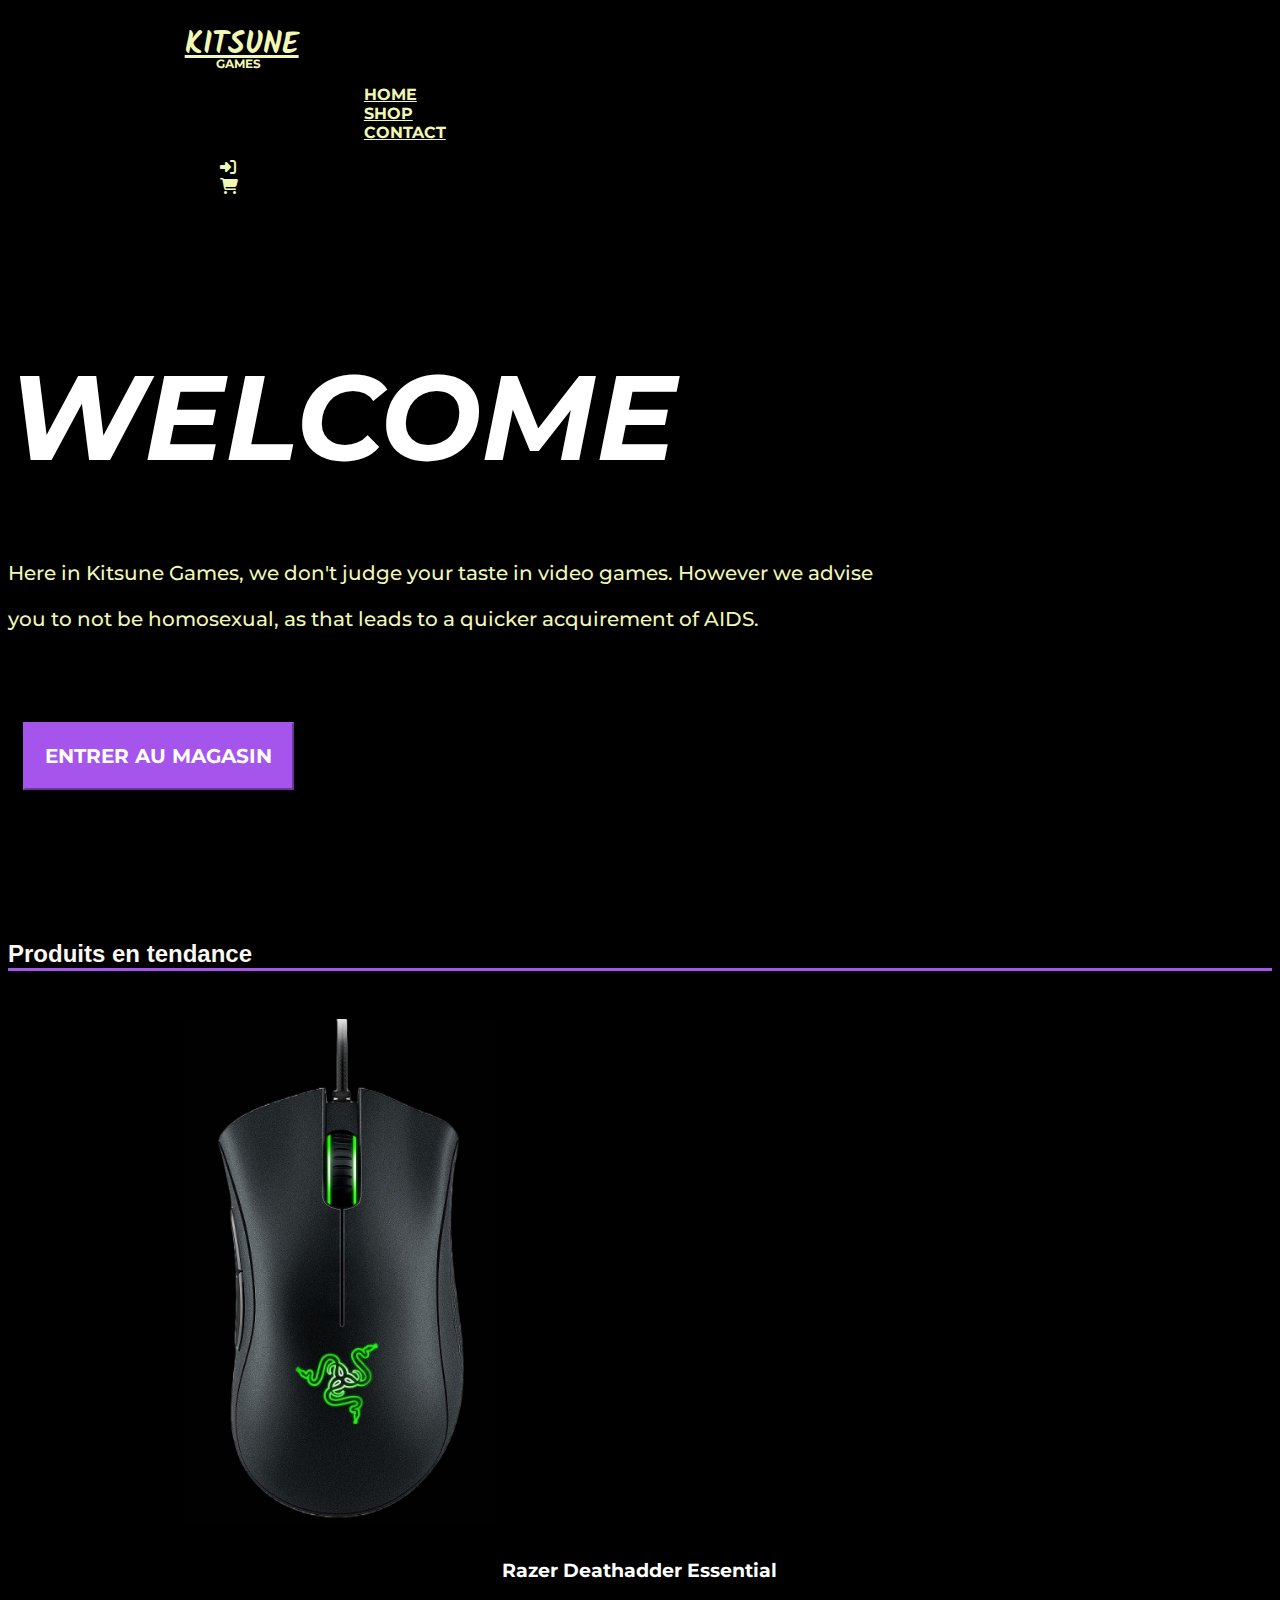
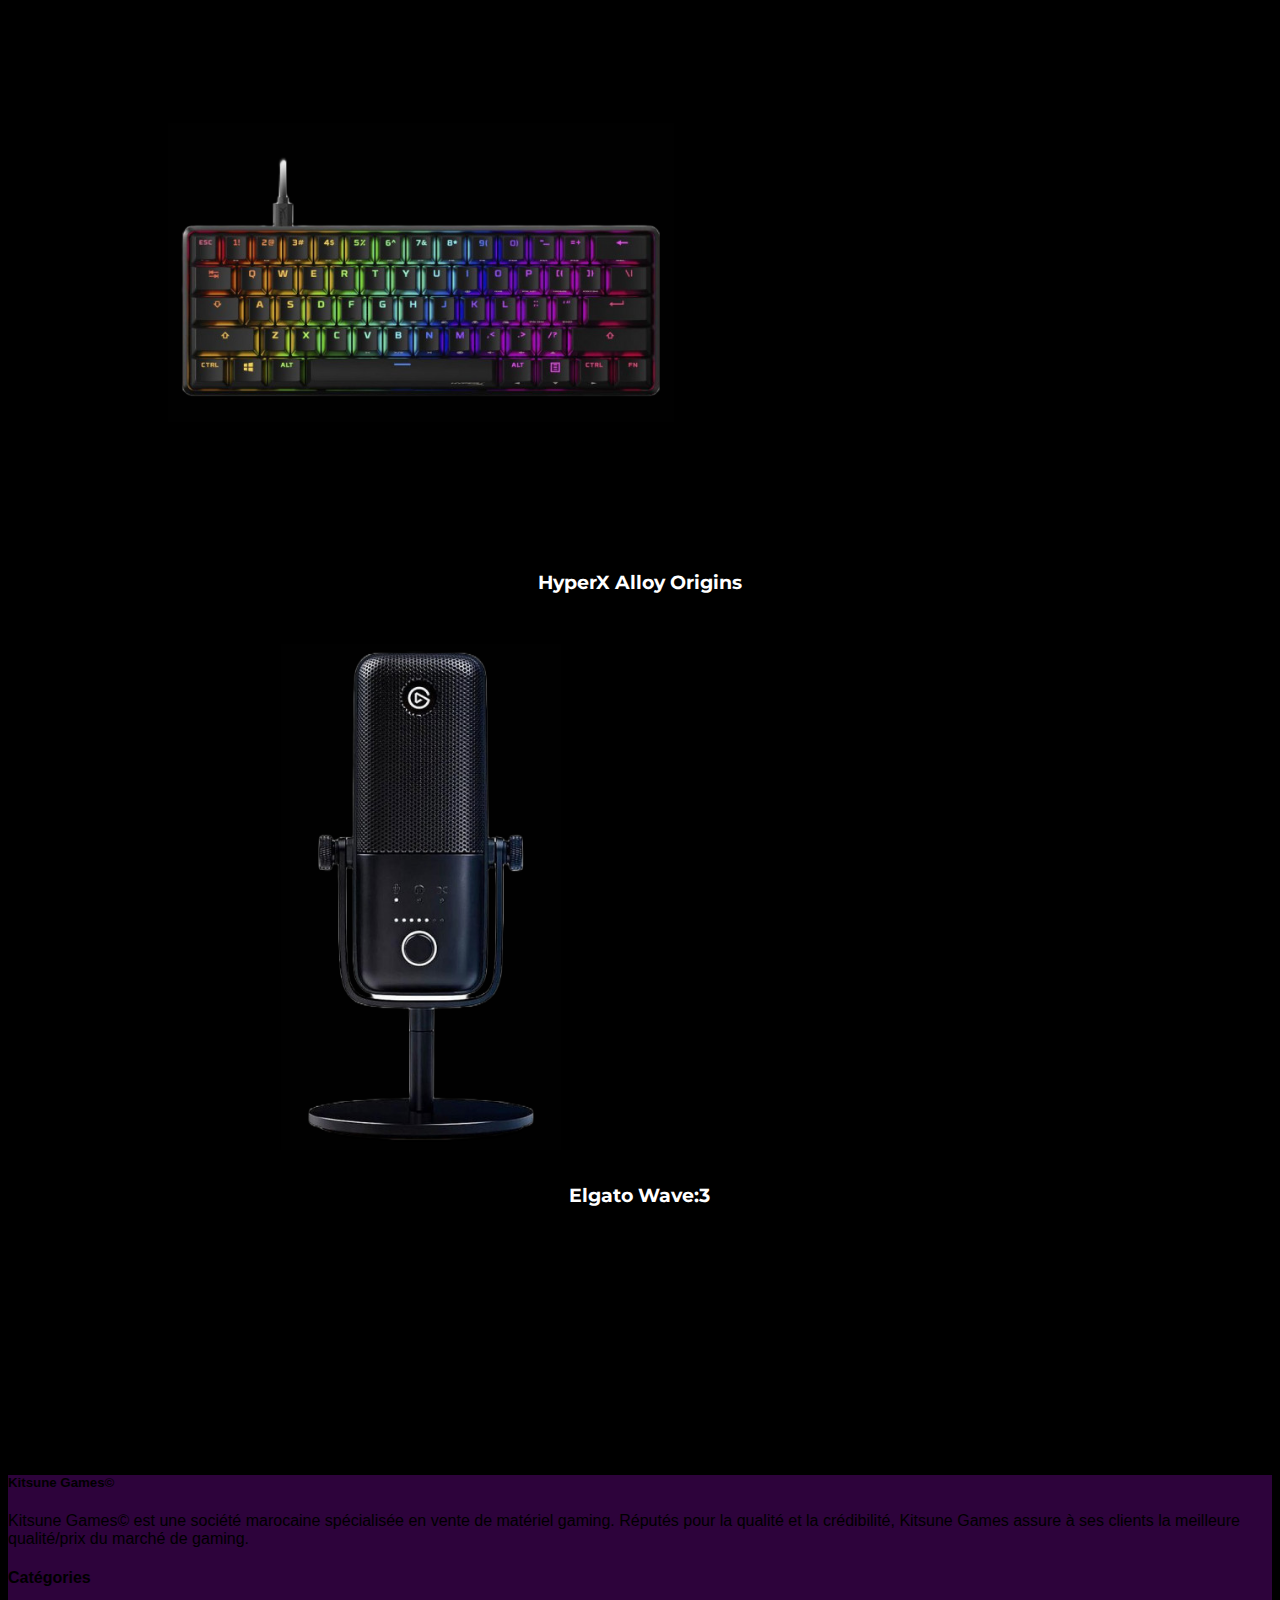
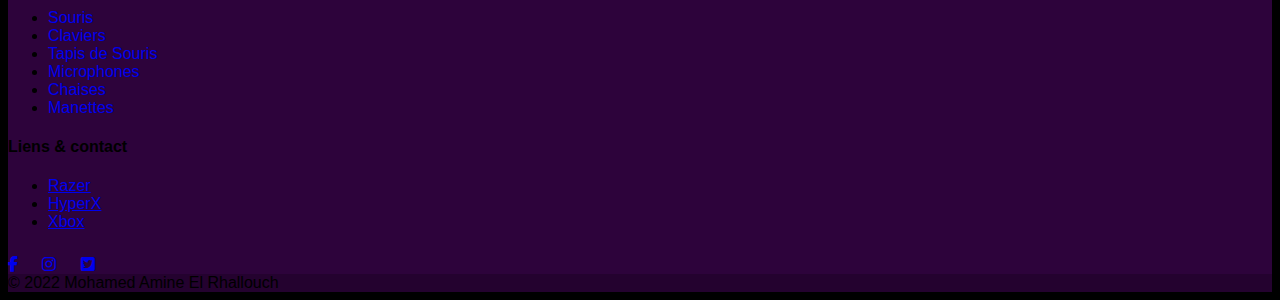
==== index.html @ e3e8b9d2 "Add files via upload" ====
<!DOCTYPE html>
<html lang="en">
<head>
    <meta charset="UTF-8">
    <meta http-equiv="X-UA-Compatible" content="IE=edge">
    <meta name="viewport" content="width=device-width, initial-scale=1.0">

    <!-- Icon -->
    <link rel="icon" href="images/shopLogo.svg">

    <!-- Bootstrap & CSS -->
    <link href="https://cdn.jsdelivr.net/npm/bootstrap@5.2.3/dist/css/bootstrap.min.css" rel="stylesheet" integrity="sha384-rbsA2VBKQhggwzxH7pPCaAqO46MgnOM80zW1RWuH61DGLwZJEdK2Kadq2F9CUG65" crossorigin="anonymous">
    <link rel="stylesheet" href="css/styles.css">
    <link rel="stylesheet" href="css/fonts.css">
    <link rel="stylesheet" href="https://cdnjs.cloudflare.com/ajax/libs/font-awesome/6.2.1/css/all.min.css">

</head>
<body>
    <!-- Bootstrap & JS -->
    <script src="https://cdn.jsdelivr.net/npm/bootstrap@5.2.3/dist/js/bootstrap.bundle.min.js" integrity="sha384-kenU1KFdBIe4zVF0s0G1M5b4hcpxyD9F7jL+jjXkk+Q2h455rYXK/7HAuoJl+0I4" crossorigin="anonymous"></script>
    <script src="https://cdnjs.cloudflare.com/ajax/libs/jquery/3.5.1/jquery.min.js"></script>
    <script src="js/project.js"></script>

    <!--Navigation Bar-->
    <div class="homepageBackground">
        <nav class="navbar navbar-expand-lg navigationbar_">
            <div class="container-fluid">
                <a class="navbar-brand" href="#">KITSUNE<span class="subtitle_">games</span></a>
                <div class="collapse navbar-collapse navitems_ justify-content-center ps-5" id="navbarToggler">
                    <ul class="d-flex align-items-end navbar-nav ml-lg-auto">
                        <li class="navbar-item">
                            <a class="nav-link" href="index.html">HOME</a>
                        </li>
                        <li class="navbar-item" id="myDropdown">
                            <a href="shop.html" class="nav-link">SHOP</a>
                        </li>
                        <li class="navbar-item">
                            <a href="#footerSection_" class="nav-link">CONTACT</a>
                        </li>
                    </ul>
                </div>
                <div class="collapse navbar-collapse justify-content-end cartnlogin">
                    <ul class="d-flex align-items-end navbar-nav ml-lg-0">
                        <li class="navbar-item">
                            <a href="#" class="navbar-link"> <i class="fa-solid fa-sign-in-alt"></i></a>
                        </li>
                        <li class="navbar-item">
                        <a href="#" class="navbar-link"><i class="fa-solid fa-cart-shopping"></i></a>
                        </li>
                    </ul>
                </div>
            </div>
        </nav>

        <!--Page d'Acceuil-->
        <section class="homepage_">
            <div class="container">
                <div class="row">
                    <div class="col-lg-12 col-md-12 col-sm-12 col-12">
                        <p class="welcome_ ">welcome</p>
                        <div class="welcomeDescription">Here in Kitsune Games, we don't judge your taste in video games. However we advise you to not be homosexual, as that leads to a quicker acquirement of AIDS.</div>
                        <button type="button" class="btn btn-info learnmore_">Entrer Au Magasin</button>
                    </div>
                </div>
            </div>
        </section>
    </div>
    
    <!--Produits en Tendance-->
    <div class="container">
        <h2 class="carouselTitle_">Produits en tendance</h2>
    </div>
    <div class="produitsTendance">
        <div class="container-fluid">
            <div class="row">
                <a href="#" class="customCard col col-lg-6">
                    <img src="images/razer.png">
                    <h3 class="cardTitle">Razer Deathadder Essential</h3>
                </a>
                <a href="#" class="customCard col col-lg-6">
                    <img src="images/hyperxkb.png">
                    <h3 class="cardTitle">HyperX Alloy Origins</h3>
                </a>
                <a href="#" class="customCard col col-lg-6">
                    <img src="images/elgatowave.png">
                    <h3 class="cardTitle">Elgato Wave:3</h3>
                </a>
            </div>
        </div>
    </div>

    <footer class="text-white text-center text-lg-start" id="footerSection_">
        <div class="container p-4">
          <div class="row">
            <div class="col-lg-6 col-md-12 mb-4 mb-md-0">
              <h5 class="text-uppercase">Kitsune Games&copy;</h5>
      
              <p>
                Kitsune Games&copy; est une société marocaine spécialisée en vente de matériel gaming. 
                Réputés pour la qualité et la crédibilité, Kitsune Games assure à ses clients la meilleure qualité/prix du marché de gaming.
              </p>
            </div>
      
            <div class="col-lg-3 col-md-6 mb-4 mb-md-0">
              <h4 class="text-uppercase">Catégories</h4>
                <ul class="list-unstyled footerCategories mb-0">
                    <li>
                        <a href="#!" class="text-white">Souris</a>
                    </li>
                    <li>
                        <a href="#!" class="text-white">Claviers</a>
                    </li>
                    <li>
                        <a href="#!" class="text-white">Tapis de Souris</a>
                    </li>
                    <li>
                        <a href="#!" class="text-white">Microphones</a>
                    </li>
                    <li>
                        <a href="#!" class="text-white">Chaises</a>
                    </li>
                    <li>
                        <a href="#!" class="text-white">Manettes</a>
                    </li>
                </ul>
            </div>
      
            <div class="col-lg-3 col-md-6 mb-4 mb-md-0">
                <h4 class="text-uppercase">Liens & contact</h4>
                <ul class="list-unstyled mb-0">
                    <li>
                        <a href="https://www.razer.com/" class="text-white">Razer</a>
                    </li>
                    <li>
                        <a href="https://www.hyperx.com/" class="text-white">HyperX</a>
                    </li>
                    <li>
                        <a href="https://www.xbox.com/" class="text-white linkLast_">Xbox</a>
                    </li>
                </ul>
                <div class="contactLinks">
                    <a href="https://www.facebook.com/people/Mohamed-Amine-EL-Rhallouch/100085591926596/" target="_blank"><i class="fab fa-facebook-f"></i></a>
                    <a href="https://www.instagram.com/mohamed_elrh/" target="_blank"><i class="fa-brands fa-instagram"></i></a>
                    <a href="https://www.twitter.com/" href="_target"><i class="fa-brands fa-square-twitter"></i></a>
                </div>
            </div>
          </div>

        </div>
      
 
        <div class="text-center p-3" style="background-color: rgba(0, 0, 0, 0.2);">
          © 2022 Mohamed Amine El Rhallouch
        </div>

      </footer>
</body>
</html>
---- css/styles.css ----
* {
    box-sizing:border-box;
}

*:before,
*:after {
  box-sizing: inherit;
}

.homepageBackground {
    background-image:url(../images/gamingsetup.png);
    background-size:cover;
}

body {
    background-color:black;
    font-family:'Open Sans', sans-serif;
}

ul.navbar-nav a:hover {
    color:#2C74B3 !important;
}

ul.navbar-nav a:focus {
    color:#2C74B3 !important;
}
.navigationbar_ {
    background-color: transparent;
    width:100%;
}
@media all and (min-width: 992px){
    .container-fluid {
        padding: 1% 12%;
    }
    .footerDescription{
        margin-right:300px;
        width:30%;
    }
}   

.navitems_ {
    margin-left:15%;
    justify-content: space-between;
}

.shopBrand {
    width:50px;
    margin-left:20px;
    margin-top:0;
    display:block;
    filter:drop-shadow(2px 4px 7px black);
    float:left;
}

.navbar-item {
    font-family:'Montserrat', sans-serif;
    font-weight:700;
    margin-left: 20px;
    margin-right:20px;
}

.navbar-item a{
    color:#F1F7B5;
}

.navbar-toggler {
    border:none;
}

.dropdown-menu {
    background-color:hsl(212, 21%, 14%);
    line-height:3;
}

.dropdown a {
    color:#F1F7B5;
}

.navbar-toggler.navbar-toggler-icon {
    color:white !important;
}

@media (max-width: 991px) {
    .navbar-nav {
        text-align:center;
        border-top: 1px solid #9F8772;
        line-height:2; 
    }

    .shopBrand {
        margin-bottom: 10px;
    }
}

@media (max-width: 991px) {
  .dropdown-menu .dropdown-menu{
      margin-left:0.7rem; margin-right:0.7rem; margin-bottom: .5rem;
  }
}

.navbar-brand {
    font-family:'Kalam', cursive;
    font-weight:700;
    text-transform: uppercase;
    color:#F1F7B5;
    margin-left:25px;
    margin-right:0;
    font-size:30px;
    padding-top:8px;
}

.navbar .navbar-brand:hover {
    color:#F1F7B5;
}

.navbar .navbar-brand:focus {
    color:#F1F7B5;
}

.subtitle_ {
    font-family:'Montserrat', sans-serif;
    font-size:12px;
    display:inline-block;
    position:relative;
    top: 15px;
    right:83px;

}


.homepage_ {
    width:100%;
    margin:auto;
    margin-top: 0;
    background-size:cover;
}


.welcome_ {
    display:inline-block;
    color: rgb(255, 255, 255);
    margin-top:120px;
    font-size:750%;
    text-transform:uppercase;
    margin-bottom: 60px;
    font-weight:700;
    font-family:'Montserrat', sans-serif;
    font-style:italic
}

@media all and (min-width:600px) and (max-width:991px) {
    .welcome_ {
        display:inline-block;
        color: rgb(255, 255, 255);
        margin-top:60px;
        font-size:650%;
        text-transform:uppercase;
        margin-bottom: 90px;
    }
}

@media all and (max-width:599px){
    .welcome_ {
        display:inline-block;
        color:white;
        margin-top:60px;
        font-size:300%;
        text-transform:uppercase;
        margin-bottom:90px;
        font-weight:700;
    }
}


.welcomeDescription {
    display:inline-block;
    width:100%;
    color:#F1F7B5;
    font-family:'Montserrat', sans-serif;
    font-weight:500;
    font-size:20px;
    width:70%;
    line-height:2.3;
    margin-bottom: 80px;

}


.learnmore_ {
    color:white;
    padding:20px;
    text-transform:uppercase;
    margin-left:15px;
    font-family:'Montserrat', sans-serif;
    font-weight:700;
    font-size:20px;
    margin-bottom:120px;
    background-color: #A555EC;
    border-color:#A555EC;
    display:block;

}

@media all and (max-width:991px){
    .container{
        width:100%;
    }
    .homepage_ {
        text-align:center;
    }
    .learnmore_ {
        margin-left:auto;
        margin-right:auto;
    }
}

.carouselTitle_ {
    margin-top:150px;
    color:#FAF8F1;
    border-bottom:3px solid #A555EC;
    margin-bottom:3rem;
}

@media screen and (min-width:1024px){
.carousel button{
    width:50px;
}
}

.carousel button:hover {
    background-color: rgba(169, 169, 169, 1);
}



.cards-wrapper {
    display: flex;
    justify-content: center;
  }
  .card img {
    max-width: 100%;
    max-height: 100%;
  }

.carousel-item {
    display:flex;
}

.customCard img {
    width:40%;
    margin-bottom:30px;
}

.customCard {
    text-align:center;
    padding:2em;
    align-items:center;
    width:500px;
    height:400px;
    margin: 0 3em;
    color:white;
    position:relative;
    transition: position 0.2s;
}

.customCard .cardTitle {
    font-family:'Montserrat', sans-serif;
    width:70%;
    margin:auto auto 50px auto;
}

.produitsTendance a {
    text-decoration:none;
    color:white;
}

.produitsTendance a:hover{
    color:white;
}

.produitsTendance {
    margin-bottom:200px;
}

.customCard:hover {
    position:relative;
    bottom:7px;

}
.produitsTendance .container-fluid {
    padding:0;
}

footer {
    background-color:#2D033B;
}

.footerDescription {
    width:100%;
}

.footerDescription p {
    font-size:13px;
}

.footerCategories a {
    text-decoration:none;
}

.footerCategories a:hover {
    text-decoration:underline;
}

hr {
    align-items:center;
    width:40%;
}

.contactLinks{
    margin-top:25px;
}

.contactLinks a {
    margin-right:20px;
}
---- css/fonts.css ----
/* Google Fonts */

@import url('https://fonts.googleapis.com/css2?family=Fraunces:opsz,wght@9..144,700&display=swap');
@import url('https://fonts.googleapis.com/css2?family=Montserrat:wght@500;700;900&display=swap');
@import url('https://fonts.googleapis.com/css2?family=Shadows+Into+Light&display=swap');
@import url('https://fonts.googleapis.com/css2?family=Kalam:wght@400;700&display=swap');
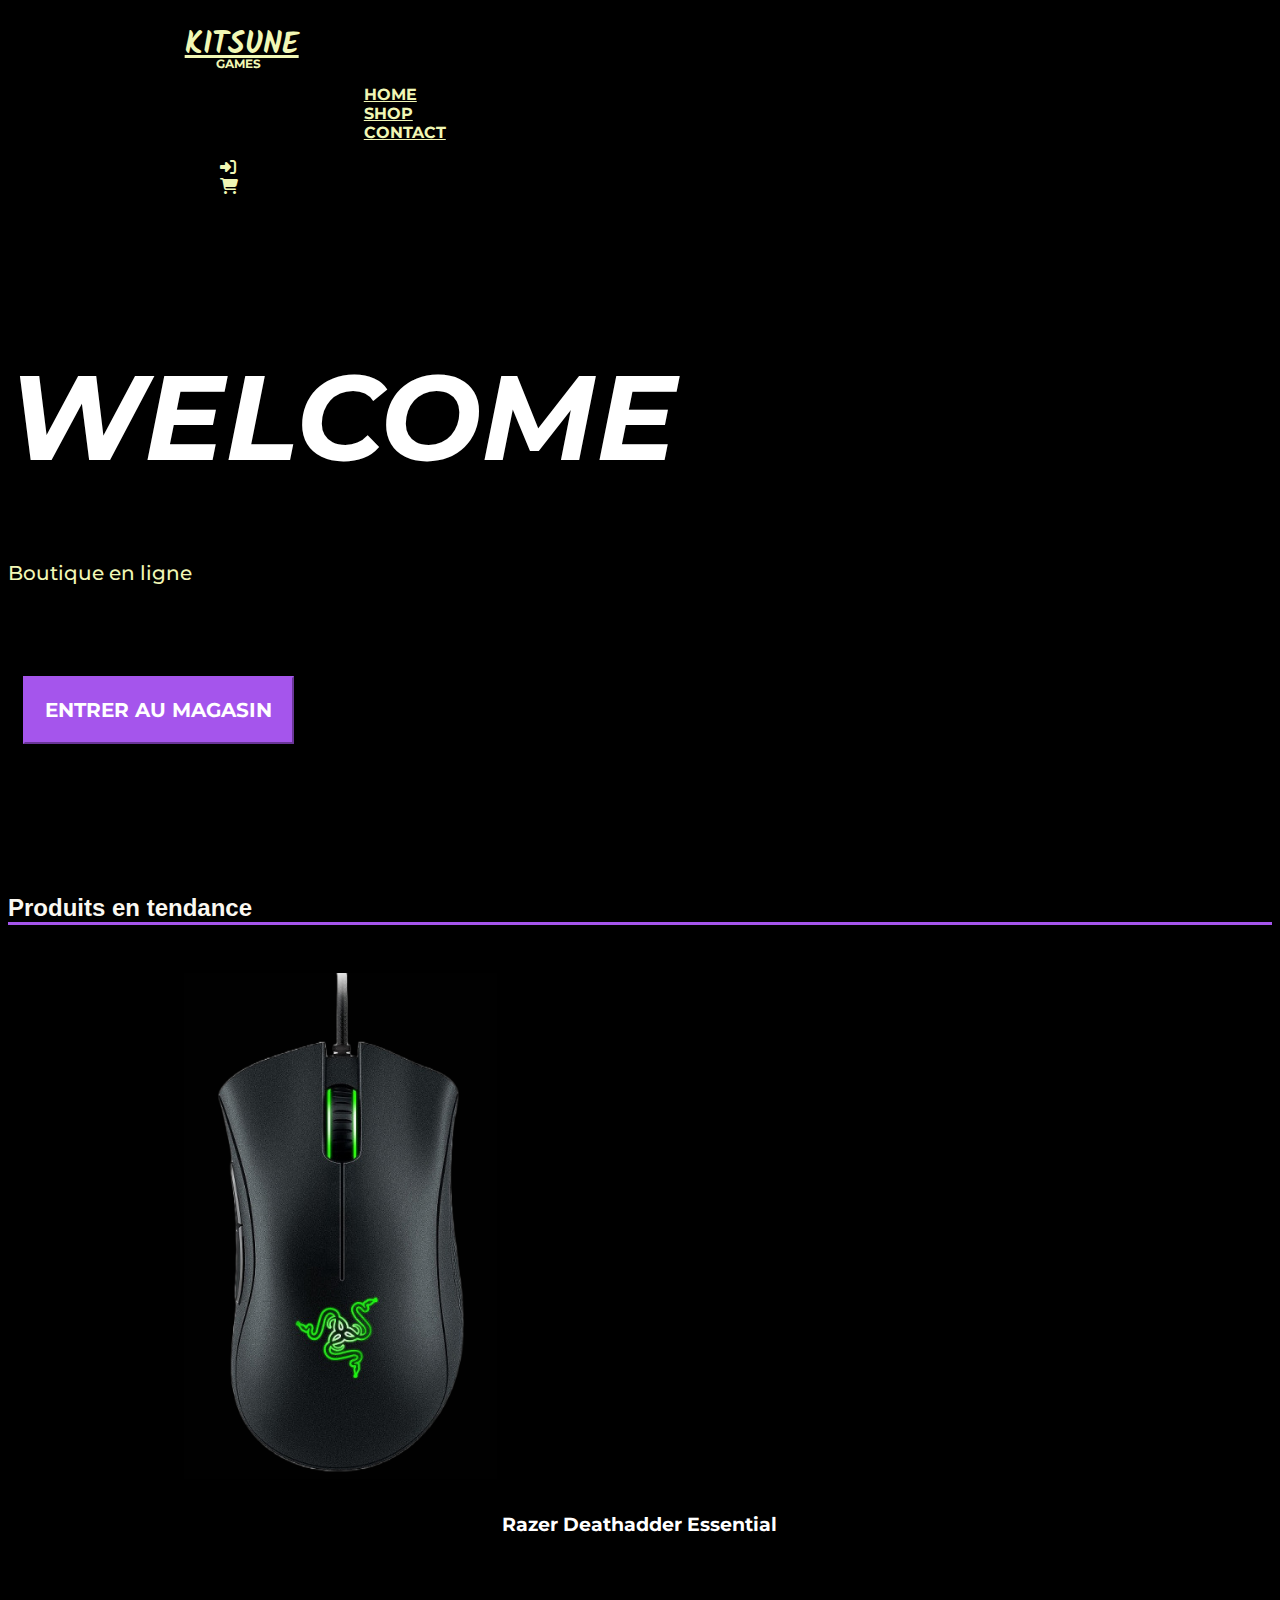
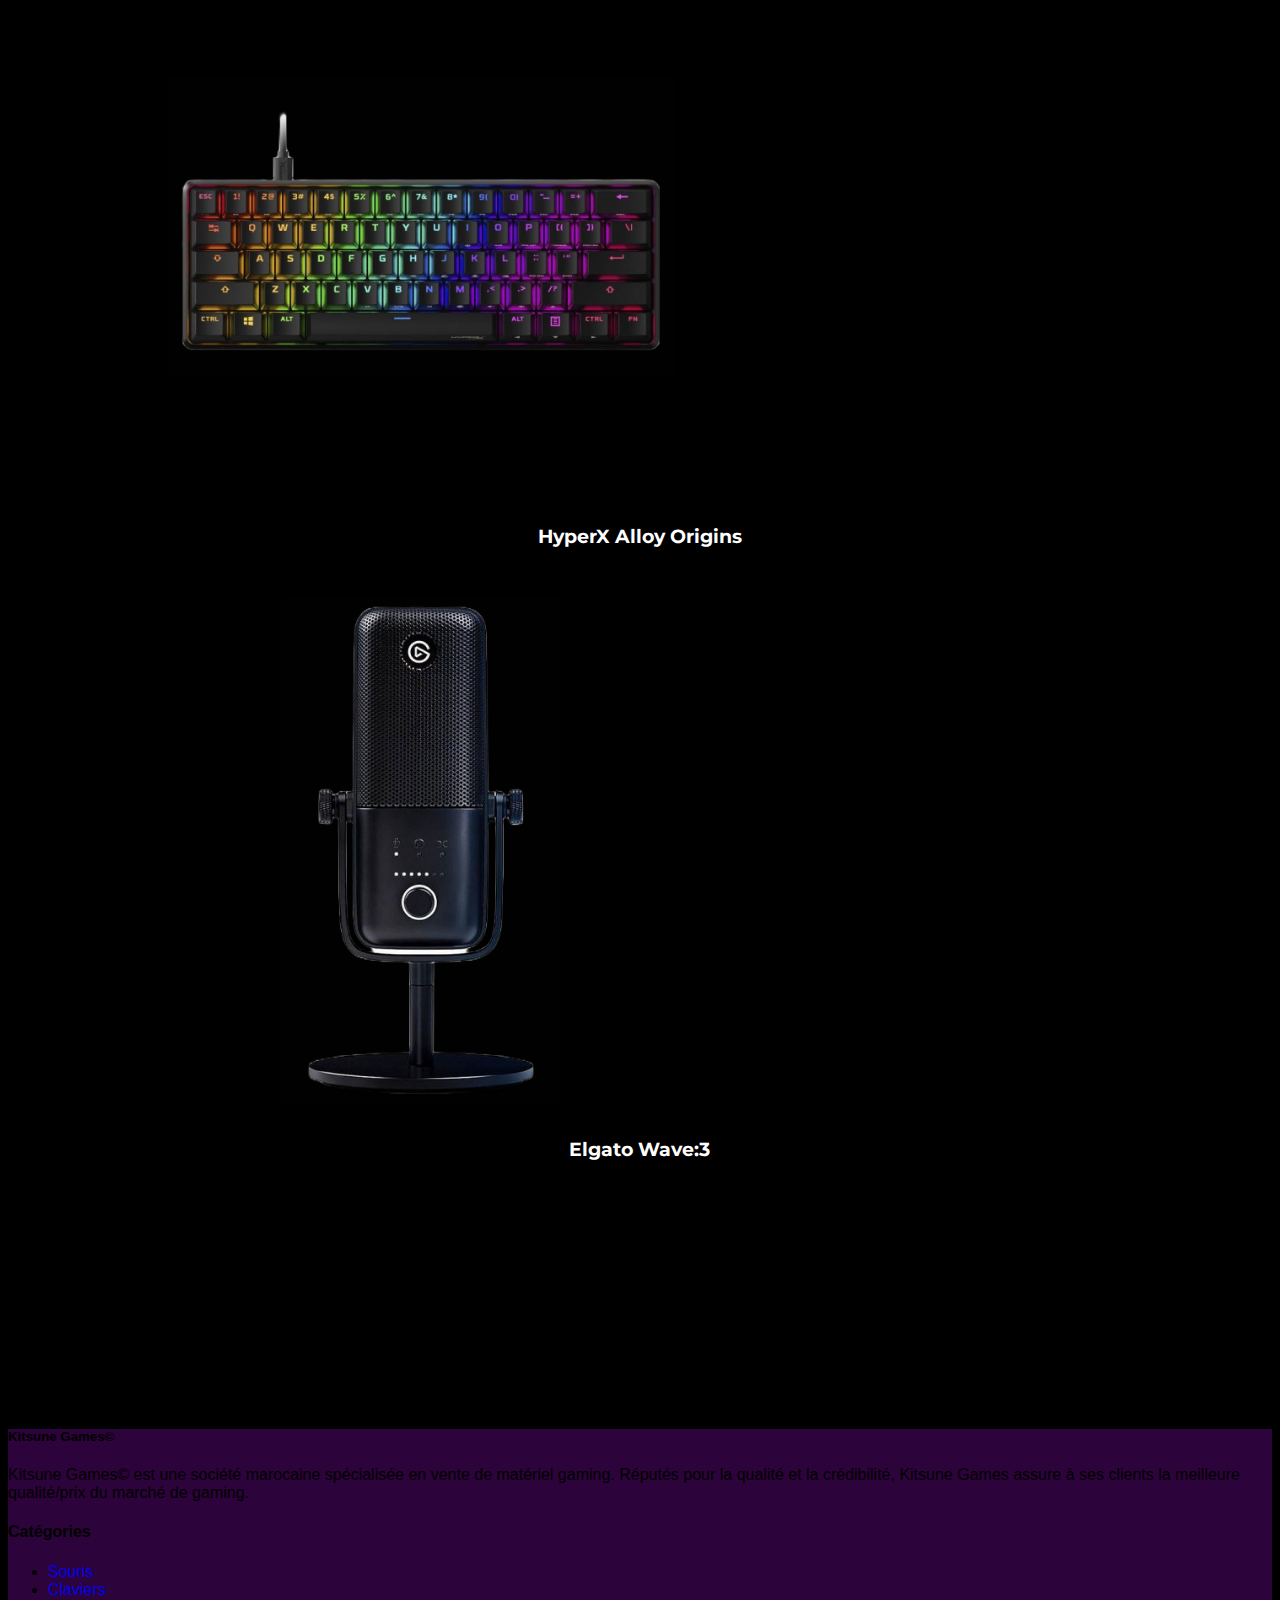
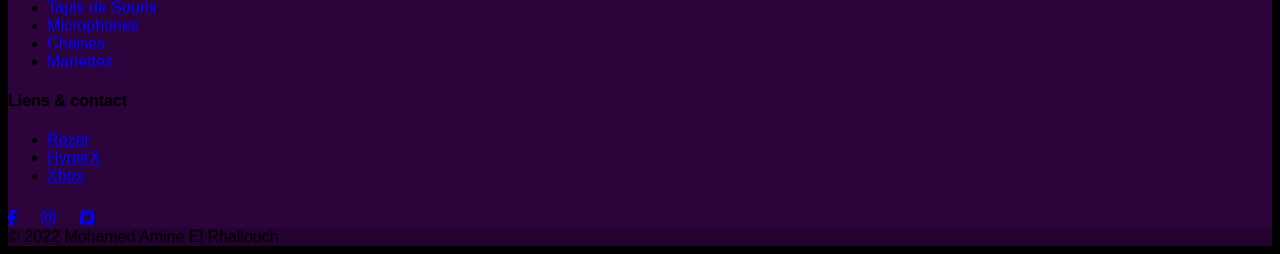
==== commit 608d8e57: "Add files via upload" ====
--- a/index.html
+++ b/index.html
@@ -58,7 +58,7 @@
                 <div class="row">
                     <div class="col-lg-12 col-md-12 col-sm-12 col-12">
                         <p class="welcome_ ">welcome</p>
-                        <div class="welcomeDescription">Here in Kitsune Games, we don't judge your taste in video games. However we advise you to not be homosexual, as that leads to a quicker acquirement of AIDS.</div>
+                        <div class="welcomeDescription">Boutique en ligne </div>
                         <button type="button" class="btn btn-info learnmore_">Entrer Au Magasin</button>
                     </div>
                 </div>
@@ -88,7 +88,8 @@
             </div>
         </div>
     </div>
-
+    
+    <!--Footer-->
     <footer class="text-white text-center text-lg-start" id="footerSection_">
         <div class="container p-4">
           <div class="row">
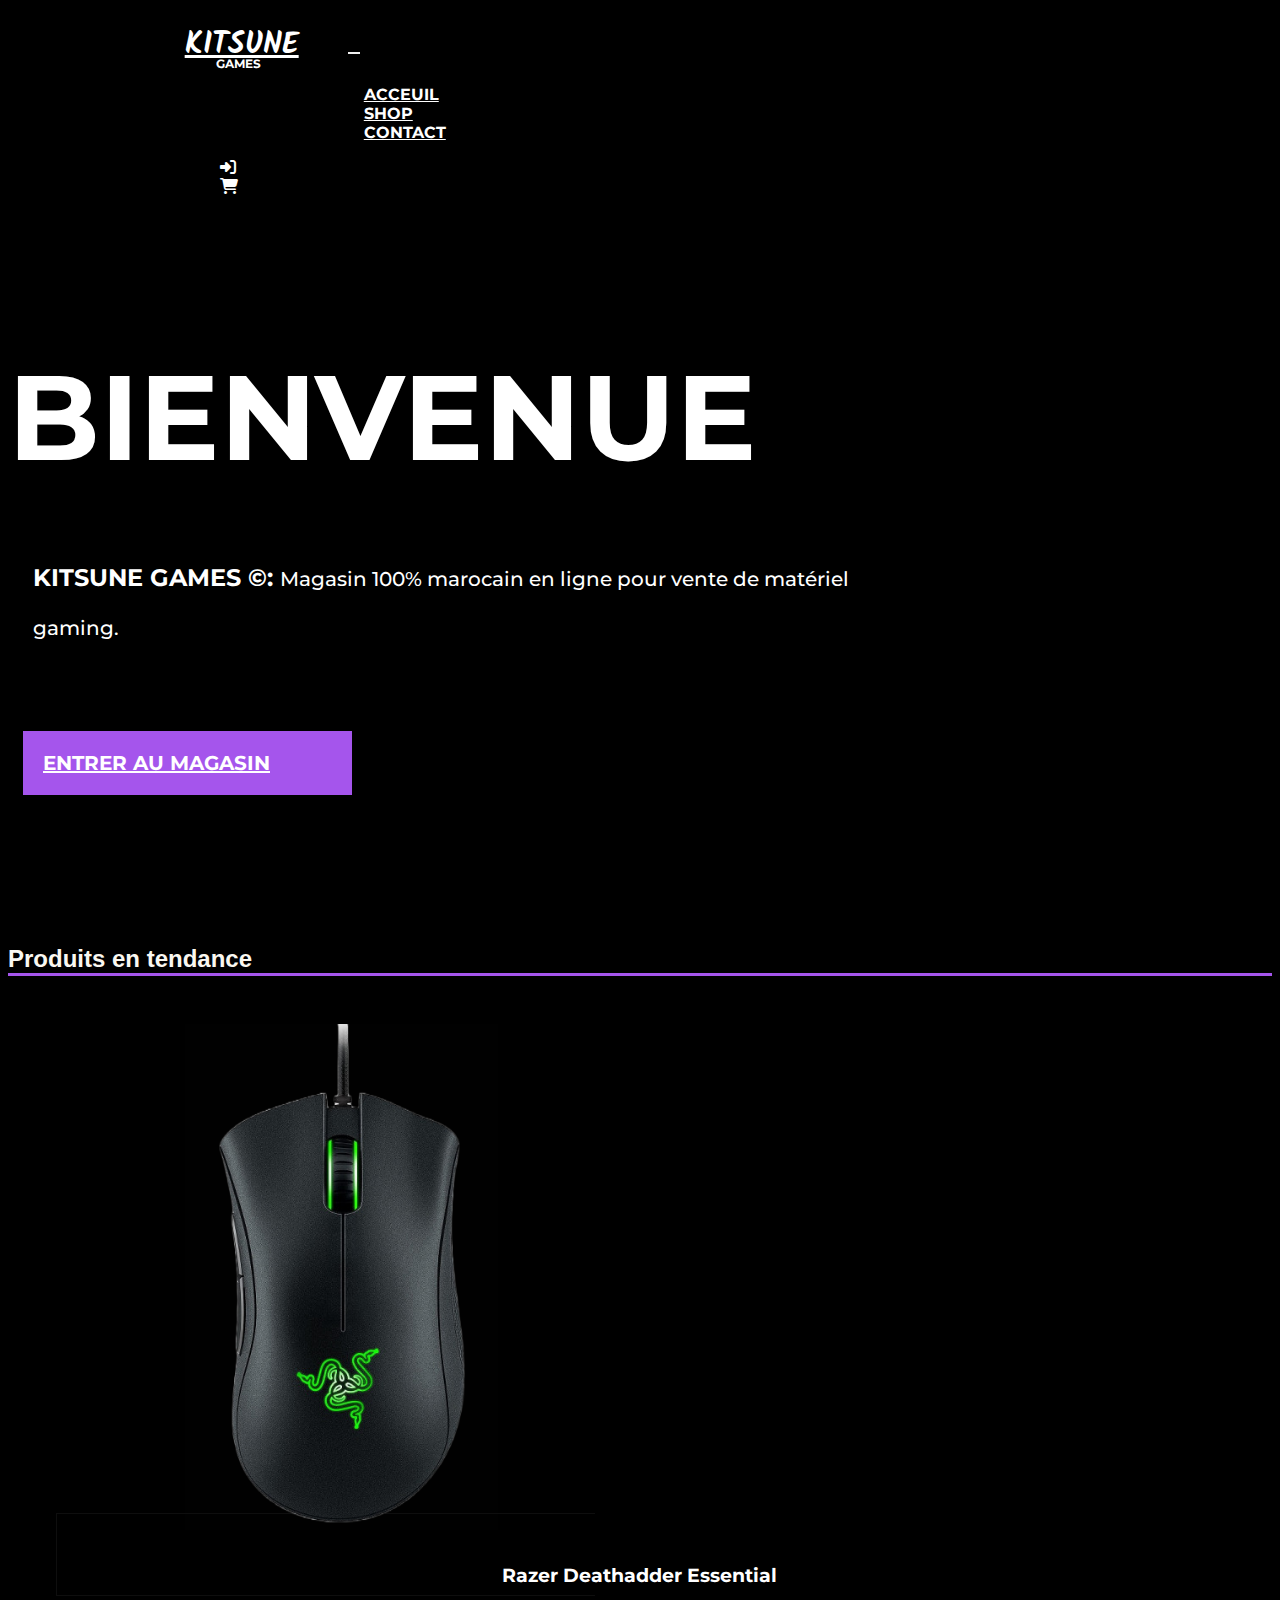
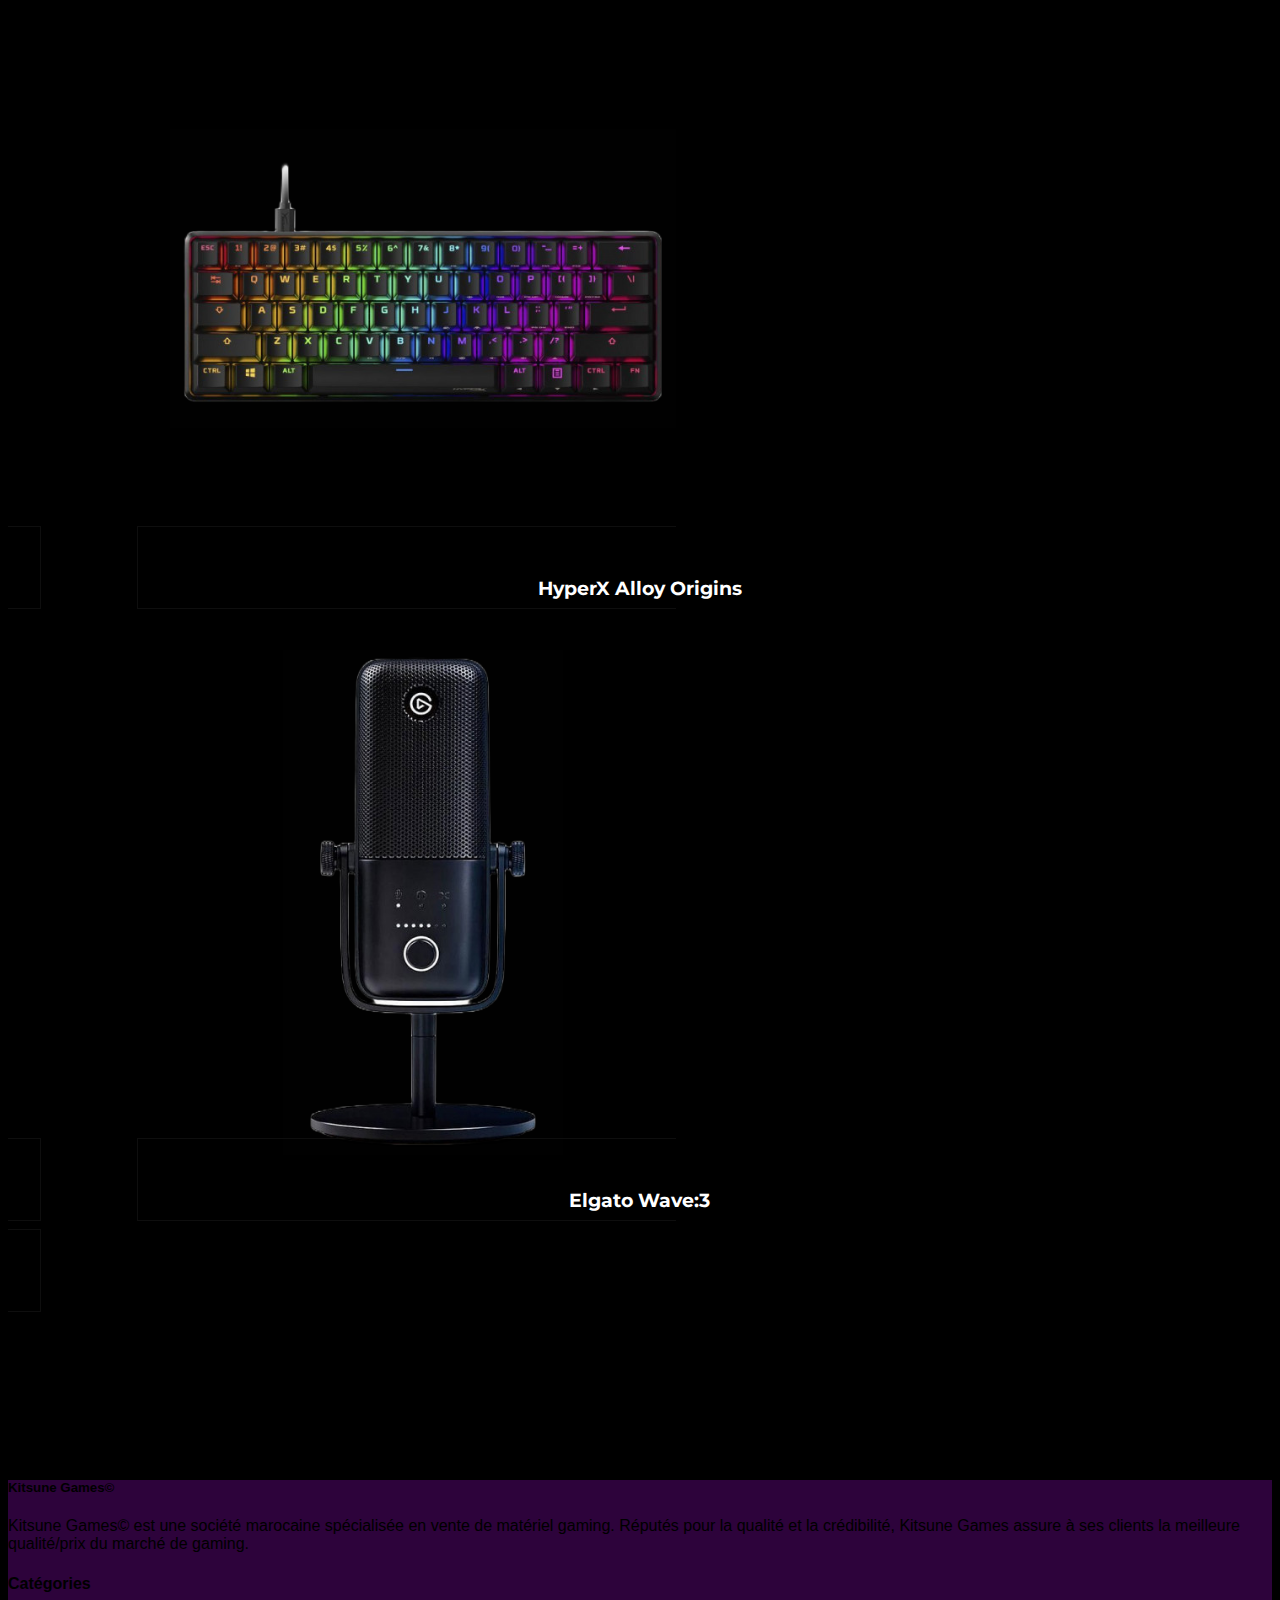
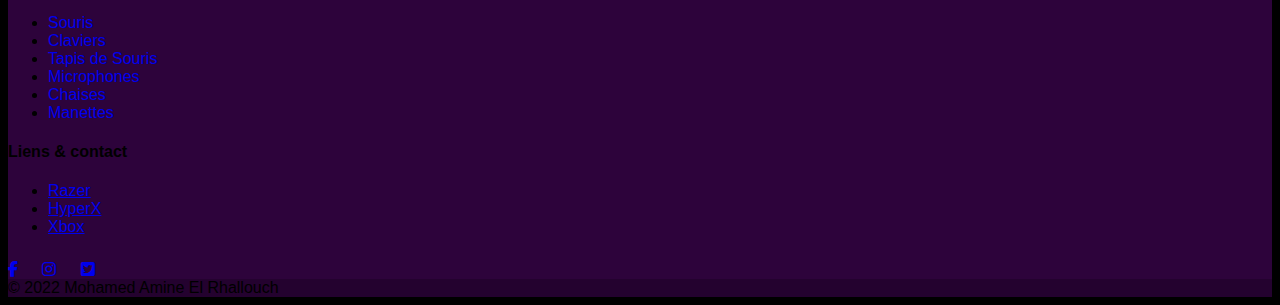
==== commit 47a251dc: "Update index.html" ====
--- a/index.html
+++ b/index.html
@@ -4,11 +4,12 @@
     <meta charset="UTF-8">
     <meta http-equiv="X-UA-Compatible" content="IE=edge">
     <meta name="viewport" content="width=device-width, initial-scale=1.0">
+    <title>Kitsune Games &copy; | Acceuil</title>
 
     <!-- Icon -->
-    <link rel="icon" href="images/shopLogo.svg">
+    <link rel="icon" href="images/favicon.png">
 
-    <!-- Bootstrap & CSS -->
+    <!-- Bootstrap & CSS & FontAwesome -->
     <link href="https://cdn.jsdelivr.net/npm/bootstrap@5.2.3/dist/css/bootstrap.min.css" rel="stylesheet" integrity="sha384-rbsA2VBKQhggwzxH7pPCaAqO46MgnOM80zW1RWuH61DGLwZJEdK2Kadq2F9CUG65" crossorigin="anonymous">
     <link rel="stylesheet" href="css/styles.css">
     <link rel="stylesheet" href="css/fonts.css">
@@ -18,7 +19,6 @@
 <body>
     <!-- Bootstrap & JS -->
     <script src="https://cdn.jsdelivr.net/npm/bootstrap@5.2.3/dist/js/bootstrap.bundle.min.js" integrity="sha384-kenU1KFdBIe4zVF0s0G1M5b4hcpxyD9F7jL+jjXkk+Q2h455rYXK/7HAuoJl+0I4" crossorigin="anonymous"></script>
-    <script src="https://cdnjs.cloudflare.com/ajax/libs/jquery/3.5.1/jquery.min.js"></script>
     <script src="js/project.js"></script>
 
     <!--Navigation Bar-->
@@ -26,12 +26,16 @@
         <nav class="navbar navbar-expand-lg navigationbar_">
             <div class="container-fluid">
                 <a class="navbar-brand" href="#">KITSUNE<span class="subtitle_">games</span></a>
+                <button class="navbar-toggler" type="button" data-toggle="collapse" data-target="#navbarToggler" aria-controls="navbarToggler" aria-expanded="false" aria-label="Toggle navigation">
+                    <span class="navbar-toggler-icon"></span>
+                </button>
+                
                 <div class="collapse navbar-collapse navitems_ justify-content-center ps-5" id="navbarToggler">
                     <ul class="d-flex align-items-end navbar-nav ml-lg-auto">
                         <li class="navbar-item">
-                            <a class="nav-link" href="index.html">HOME</a>
+                            <a class="nav-link" href="index.html">ACCEUIL</a>
                         </li>
-                        <li class="navbar-item" id="myDropdown">
+                        <li class="navbar-item">
                             <a href="shop.html" class="nav-link">SHOP</a>
                         </li>
                         <li class="navbar-item">
@@ -39,7 +43,7 @@
                         </li>
                     </ul>
                 </div>
-                <div class="collapse navbar-collapse justify-content-end cartnlogin">
+                <div class="collapse navbar-collapse justify-content-end cartnlogin" id="navbarToggler">
                     <ul class="d-flex align-items-end navbar-nav ml-lg-0">
                         <li class="navbar-item">
                             <a href="#" class="navbar-link"> <i class="fa-solid fa-sign-in-alt"></i></a>
@@ -57,9 +61,9 @@
             <div class="container">
                 <div class="row">
                     <div class="col-lg-12 col-md-12 col-sm-12 col-12">
-                        <p class="welcome_ ">welcome</p>
-                        <div class="welcomeDescription">Boutique en ligne </div>
-                        <button type="button" class="btn btn-info learnmore_">Entrer Au Magasin</button>
+                        <p class="welcome_ ">Bienvenue</p>
+                        <div class="welcomeDescription"><span class="kitsune_">kitsune games &copy;: </span> Magasin 100% marocain en ligne pour vente de matériel gaming. </div>
+                        <a href="shop.html" class="btn btn-info learnmore_">Entrer Au Magasin</a>
                     </div>
                 </div>
             </div>
@@ -73,15 +77,15 @@
     <div class="produitsTendance">
         <div class="container-fluid">
             <div class="row">
-                <a href="#" class="customCard col col-lg-6">
+                <a href="razer.html" class="customCard col col-lg-6 col-xl-4 col-xxl-4">
                     <img src="images/razer.png">
                     <h3 class="cardTitle">Razer Deathadder Essential</h3>
                 </a>
-                <a href="#" class="customCard col col-lg-6">
+                <a href="hyperxkb.html" class="customCard col col-lg-6 col-xl-4 col-xxl-4">
                     <img src="images/hyperxkb.png">
                     <h3 class="cardTitle">HyperX Alloy Origins</h3>
                 </a>
-                <a href="#" class="customCard col col-lg-6">
+                <a href="elgato.html" class="customCard col col-lg-6 col-xl-4 col-xxl-4">
                     <img src="images/elgatowave.png">
                     <h3 class="cardTitle">Elgato Wave:3</h3>
                 </a>
@@ -106,22 +110,22 @@
               <h4 class="text-uppercase">Catégories</h4>
                 <ul class="list-unstyled footerCategories mb-0">
                     <li>
-                        <a href="#!" class="text-white">Souris</a>
+                        <a href="Categorie-Souris.html" class="text-white">Souris</a>
                     </li>
                     <li>
-                        <a href="#!" class="text-white">Claviers</a>
+                        <a href="Categorie-Clavier.html" class="text-white">Claviers</a>
                     </li>
                     <li>
-                        <a href="#!" class="text-white">Tapis de Souris</a>
+                        <a href="Categorie-Tapis.html" class="text-white">Tapis de Souris</a>
                     </li>
                     <li>
-                        <a href="#!" class="text-white">Microphones</a>
+                        <a href="Categorie-Microphone.html" class="text-white">Microphones</a>
                     </li>
                     <li>
-                        <a href="#!" class="text-white">Chaises</a>
+                        <a href="Categorie-Chaise.html" class="text-white">Chaises</a>
                     </li>
                     <li>
-                        <a href="#!" class="text-white">Manettes</a>
+                        <a href="Categorie-Manette.html" class="text-white">Manettes</a>
                     </li>
                 </ul>
             </div>
@@ -156,4 +160,4 @@
 
       </footer>
 </body>
-</html>+</html>
--- a/css/styles.css
+++ b/css/styles.css
@@ -60,7 +60,7 @@
 }
 
 .navbar-item a{
-    color:#F1F7B5;
+    color:white;
 }
 
 .navbar-toggler {
@@ -73,7 +73,7 @@
 }
 
 .dropdown a {
-    color:#F1F7B5;
+    color:white;
 }
 
 .navbar-toggler.navbar-toggler-icon {
@@ -102,7 +102,7 @@
     font-family:'Kalam', cursive;
     font-weight:700;
     text-transform: uppercase;
-    color:#F1F7B5;
+    color:white;
     margin-left:25px;
     margin-right:0;
     font-size:30px;
@@ -110,11 +110,11 @@
 }
 
 .navbar .navbar-brand:hover {
-    color:#F1F7B5;
+    color:white;
 }
 
 .navbar .navbar-brand:focus {
-    color:#F1F7B5;
+    color:white;
 }
 
 .subtitle_ {
@@ -145,7 +145,6 @@
     margin-bottom: 60px;
     font-weight:700;
     font-family:'Montserrat', sans-serif;
-    font-style:italic
 }
 
 @media all and (min-width:600px) and (max-width:991px) {
@@ -153,7 +152,7 @@
         display:inline-block;
         color: rgb(255, 255, 255);
         margin-top:60px;
-        font-size:650%;
+        font-size:450%;
         text-transform:uppercase;
         margin-bottom: 90px;
     }
@@ -175,18 +174,20 @@
 .welcomeDescription {
     display:inline-block;
     width:100%;
-    color:#F1F7B5;
+    color:white;
     font-family:'Montserrat', sans-serif;
     font-weight:500;
     font-size:20px;
     width:70%;
     line-height:2.3;
     margin-bottom: 80px;
+    margin-left:25px;
 
 }
 
 
 .learnmore_ {
+    width:26%;
     color:white;
     padding:20px;
     text-transform:uppercase;
@@ -205,12 +206,14 @@
     .container{
         width:100%;
     }
+    
     .homepage_ {
         text-align:center;
     }
     .learnmore_ {
         margin-left:auto;
         margin-right:auto;
+        width:60%;
     }
 }
 
@@ -257,10 +260,14 @@
     align-items:center;
     width:500px;
     height:400px;
-    margin: 0 3em;
+    margin-left: 3em;
+    margin-right:3em;
+    margin-top:auto;
+    margin-bottom:20px;
     color:white;
     position:relative;
-    transition: position 0.2s;
+    transition: position 1s;
+    border: 1px solid rgba(43,42,42,0.32);
 }
 
 .customCard .cardTitle {
@@ -285,6 +292,7 @@
 .customCard:hover {
     position:relative;
     bottom:7px;
+    box-shadow:0 4px 8px 0 rgba(255, 255, 255, 0.2), 0 6px 20px 0 rgba(255, 255, 255, 0.2);
 
 }
 .produitsTendance .container-fluid {
@@ -322,4 +330,18 @@
 
 .contactLinks a {
     margin-right:20px;
+}
+
+@media screen and (max-width:575px) {
+    .carouselTitle_ {
+        text-align: center;
+        padding-bottom:15px;
+    }
+}
+
+.kitsune_ {
+    font-family:'Montserrat',sans-serif;
+    font-weight:700;
+    text-transform:uppercase;
+    font-size:1.5rem;
 }